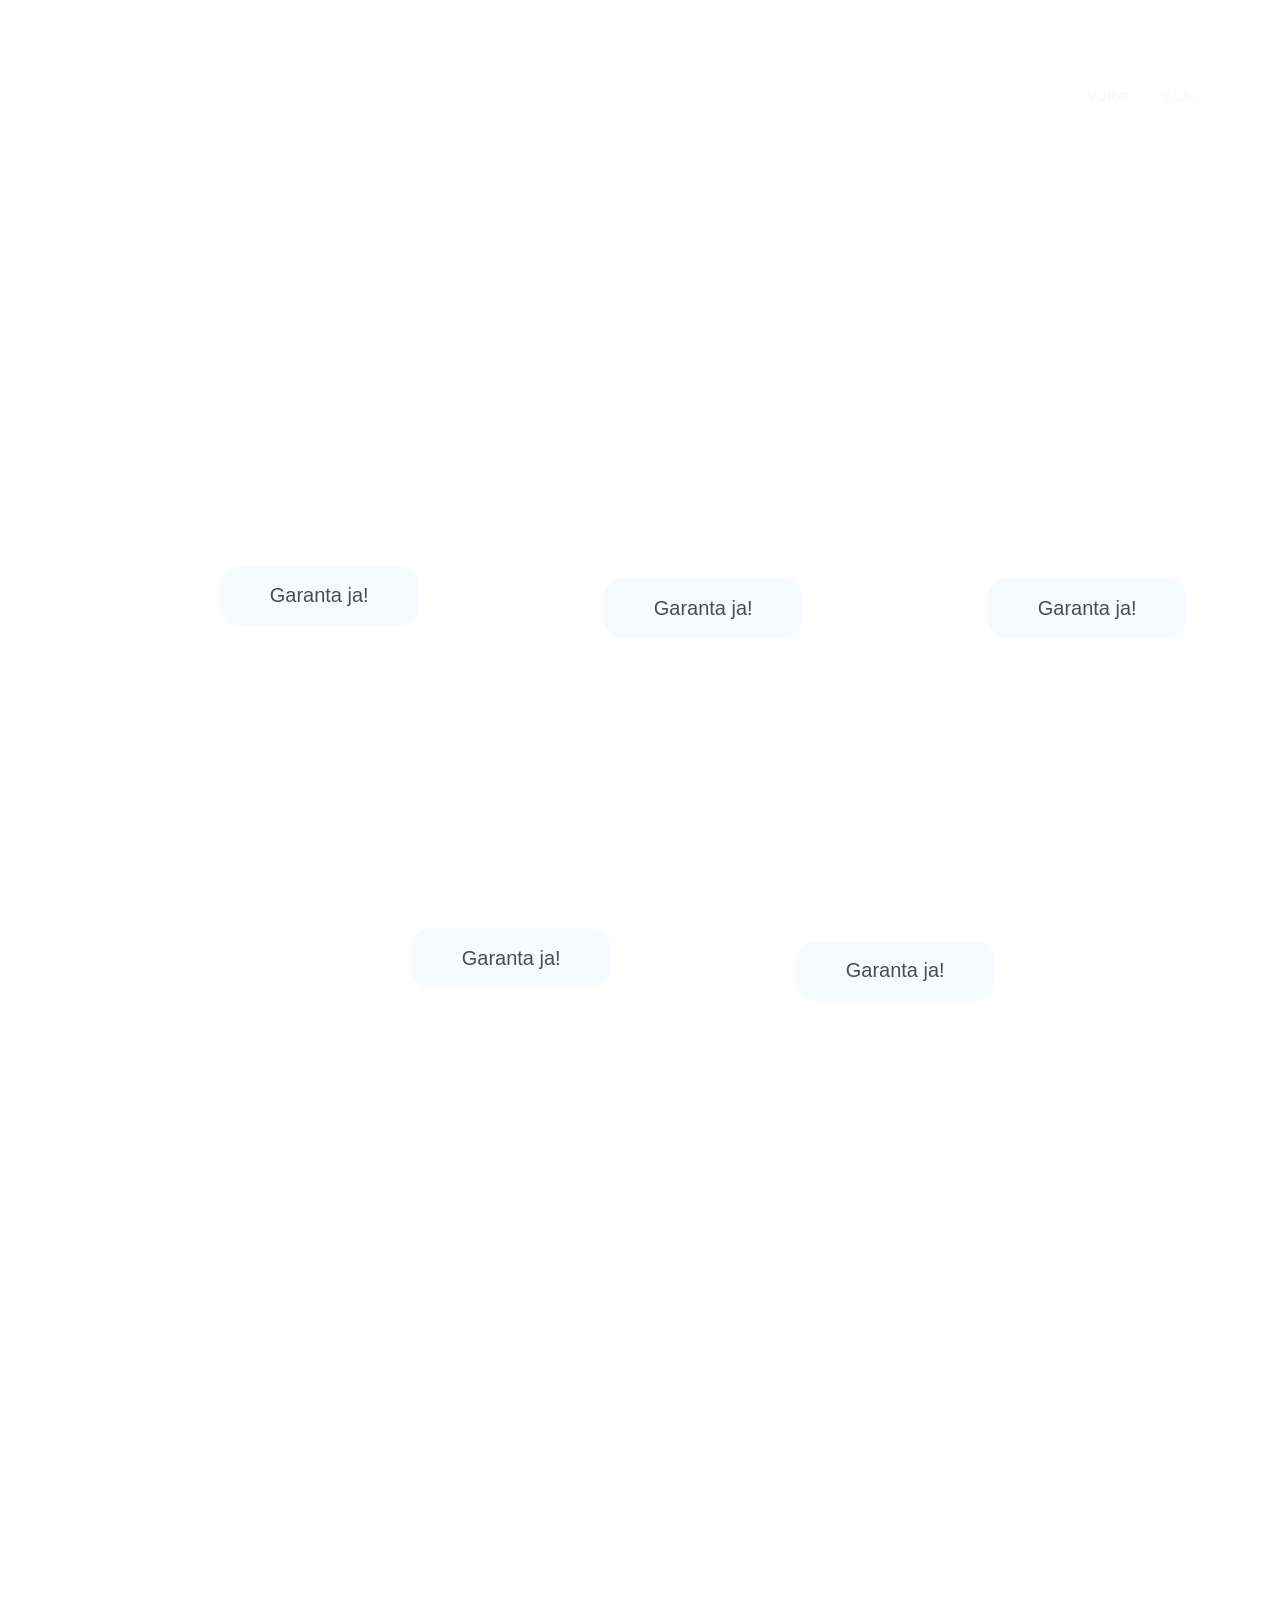
==== orcamento.html @ 90d543da "Add files via upload" ====
<!DOCTYPE html>
<html lang="pt-br">
<head>
    <meta charset="UTF-8">
    <meta name="viewport" content="width=device-width, initial-scale=1.0">
    <link rel="stylesheet" href="orcamento.css">
    <link href="https://fonts.googleapis.com/css2?family=Poppins:ital,wght@0,100;0,200;0,300;0,400;0,500;0,600;0,700;0,800;0,900;1,100;1,200;1,300;1,400;1,500;1,600;1,700;1,800;1,900&display=swap"
    rel="stylesheet">
    <title>MASTER SERVICE - Orçamento</title>
</head>
<body>
    <header>

            <nav>
                <ul>
                    <li><a href="index.html">voltar</a></li>
                    <li><a href="https://wa.me/5515992803358" target="_blank">ajuda</a></li>
                </ul>
            </nav>
    </header>

    <section class="seçao1">
        <div>
            <h1>Orçamentos</h1>
            <div class="divCards">
                <div class="card">     
                    <h3>Carteira A</h3>
                    <h4>R$ 2.000,00</h4>
                    <p>motocicletas e motonetas</p>
                     <button>Garanta ja!</button> 
                </div>
                <div class="card">
                    <h3>Carteira B</h3>
                    <h4>R$ 3.000,00</h4>
                    <p>automóveis de passeios, picapes e vans</p>
                     <button>Garanta ja!</button> 
                </div>
                <div class="card">
                    <h3>Carteira C</h3>
                    <h4>R$ 4.000,00</h4>
                    <p>caminhões e veículos utilitários (acima de 3.500 kg)</p>
                     <button>Garanta ja!</button> 
                </div>
                <div class="card">
                    <h3>Carteira D</h3>
                    <h4>R$ 5.000,00</h4>
                    <p>veículos de transporte coletivo</p>
                     <button>Garanta ja!</button> 
                </div>
                <div class="card">
                    <h3>Carteira E</h3>
                    <h4>R$ 6.000,00</h4>
                    <p>veículos com reboque, trailers ou articulados</p>
                     <button>Garanta ja!</button> 
                </div>
                
            </div>

        </div>
    </section>

    <!-- Seçao de duvidas -->
 <section class="duvidas">
        <h2>Ainda com Duvidas?</h2>
        <p>veja nossos feedbacks</p>
    <div class="feedbacks">
        <div class="feedback">
            <h3>Maria Silva</h3>
            <p>"Excelente serviço! Fiquei muito satisfeita com a qualidade e rapidez do atendimento."</p>
        </div>
        <div class="feedback">
            <h3>João Santos</h3>
            <p>"Recomendo a todos! O orçamento foi justo e o processo foi transparente do início ao fim."</p>
        </div>
        <div class="feedback">
            <h3>Ana Oliveira</h3>
            <p>"Profissionais competentes e atendimento personalizado. Estou muito feliz com o resultado!"</p>
        </div>
        <div class="feedback">
            <h3>Carlos Pereira</h3>
            <p>"Serviço de qualidade e atendimento excelente. Recomendo fortemente!"</p>
        </div>
        <div class="feedback">
            <h3>Fernanda Costa</h3>
            <p>"Fiquei impressionada com a eficiência e o profissionalismo da equipe. Ótimo custo-benefício!"</p>
        </div>
        <div class="feedback">
            <h3>Ricardo Almeida</h3>
            <p>"Excelente experiência! O orçamento foi claro e o serviço foi realizado com perfeição."</p>
        </div>
     </div>
     </section>
     
</body>
</html>
---- orcamento.css ----
.logo{
    width: auto;
    height: 60px;
    border-radius: 10px;
}

body{
   background-image: url("assets/abstract-luxury-gradient-blue-background-smooth-dark-blue-with-black-vignette-studio-banner.jpg");
  background-size: cover; 
  color: white;
  font-family: 'Poppins';
}

button{
    height: 60px;
    width: clamp(150px, 90%, 200px);
    background-color: rgba(240, 248, 255, 0.856);
    opacity: 0.7;
    cursor: pointer;
    transition: all 0.3s;
    border-radius: 20px;
    border: none;
    backdrop-filter: blur(20px);
    font-size: clamp(14px, 4vw, 20px);
    color: #000;


}
button:hover{
    opacity: 1;
    box-shadow: 0 5px 10px ;
}

header{
    display: flex;
    align-items: center;
    padding: 4%;
    position: fixed;
    top: 0;
    right: 0;
    left: auto;
    z-index: 1000;
    gap: 20px;
    width: auto;

    nav ul{
        display: flex;
        gap: 20px;
        list-style-type: none;
        background-color: rgba(255, 255, 255, 0.11);
        padding: 16px 32px;
        border-radius: 8px;
        backdrop-filter: blur(20px);

    }
}

a{
    color: aliceblue;
    text-decoration: none;
    transition: 0.3s;
    opacity: 0.7;
}
a:hover{
    opacity: 1;
}

    .seçao1{
    width: 100%;
        min-height: 100vh;
        display: flex;
        flex-direction: column;
        justify-content: center;
        align-items: center;
        padding: 10% 5%;

        h1{
            display: flex;
            flex-direction: column;
            align-items: center;
            justify-content: center;
            font-size: clamp(28px, 6vw, 40px);
            color: rgb(255, 255, 255);
            text-align: center;
        }
    }
.divCards{
    display: flex;
    flex-wrap: wrap;
    gap: 20px;
    justify-content: center;
    padding: 4%;
    align-items: stretch;
    border-radius: 20px;
    max-width: 1400px;
    
    .card{
        width: 300px;
        min-height: 300px;
        background-color: rgba(255, 255, 255, 0.096);
        padding: 16px 32px;
        border-radius: 20px;
        backdrop-filter: blur(20px);
        display: flex;
        flex-direction: column;
        align-items: center;
        justify-content: center;
        text-align: center;
        transition: transform 0.3s, box-shadow 0.3s;

        img{
            width: 80px;
            height: auto;
            margin-bottom: 16px;
        }
        
        h3 {
            font-size: clamp(16px, 3vw, 20px);
        }
        
        h4 {
            font-size: clamp(20px, 4vw, 24px);
        }
        
        p {
            font-size: clamp(13px, 2vw, 16px);
        }
    }
    
    .card:hover {
        transform: translateY(-5px);
        box-shadow: 0 5px 15px rgba(255, 255, 255, 0.2);
    }
}

.duvidas {
    display: flex;
    flex-direction: column;
    align-items: center;
    gap: 20px;
    padding: 5% 5%;
    
    h2 {
        font-size: clamp(24px, 5vw, 36px);
    }
    
    p {
        font-size: clamp(14px, 2vw, 18px);
    }
}

.feedbacks {
    display: flex;
    flex-wrap: wrap;
    gap: 20px;
    justify-content: center;
    padding: 5%;
    max-width: 1400px;
    
    .feedback {
        width: 100%;
        max-width: 300px;
        background-color: rgba(255, 255, 255, 0.08);
        padding: 20px;
        border-radius: 15px;
        backdrop-filter: blur(20px);
        
        h3 {
            font-size: clamp(14px, 2vw, 18px);
            margin-bottom: 10px;
        }
        
        p {
            font-size: clamp(12px, 1.5vw, 16px);
            line-height: 1.5;
        }
    }
}

.perguntas{
    display: none;
}

/* RESPONSIVIDADE - TABLET */
@media (max-width: 1024px) {
    .divCards .card {
        width: 280px;
    }
}

/* RESPONSIVIDADE - MOBILE */
@media (max-width: 768px) {
    button {
        width: 85%;
        max-width: 250px;
        height: auto;
        padding: 12px 20px;
        font-size: 16px;
    }
    
    .logo {
        width: 50px;
        height: 50px;
    }
    
    header {
        padding: 3% 4%;
        right: 0;
        left: auto;
        width: auto;
    }
    
    nav ul {
        gap: 10px;
        padding: 10px 16px;
        font-size: 14px;
        flex-direction: column;
        align-items: center;
        justify-content: space-between;
    }
    
    .seçao1 {
        padding: 100px 5% 5% 5%;
    }
    
    .seçao1 h1 {
        font-size: 28px;
    }
    
    .divCards {
        flex-direction: column;
        align-items: center;
        padding: 5%;
        gap: 15px;
    }
    
    .divCards .card {
        width: 100%;
        max-width: 300px;
        padding: 20px 16px;
    }
    
    .feedbacks {
        flex-direction: column;
        align-items: center;
        gap: 15px;
    }
    
    .feedbacks .feedback {
        width: 100%;
    }
}

/* RESPONSIVIDADE - MOBILE PEQUENO */
@media (max-width: 480px) {
    button {
        width: 100%;
        font-size: 14px;
        padding: 10px 16px;
    }
    
    header {
        padding: 2% 3%;
        right: 0;
        left: auto;
        width: auto;
    }

    
    .seçao1 {
        padding: 80px 5% 5% 5%;
    }
    
    .seçao1 h1 {
        font-size: 22px;
    }
    
    .divCards {
        padding: 3%;
    }
    
    .divCards .card {
        width: 100%;
        min-height: auto;
        padding: 15px 12px;
    }
    
    .duvidas {
        padding: 5% 3%;
    }
    
    .feedbacks {
        padding: 3%;
        gap: 10px;
    }
    
    .feedbacks .feedback {
        padding: 15px;
    }
}
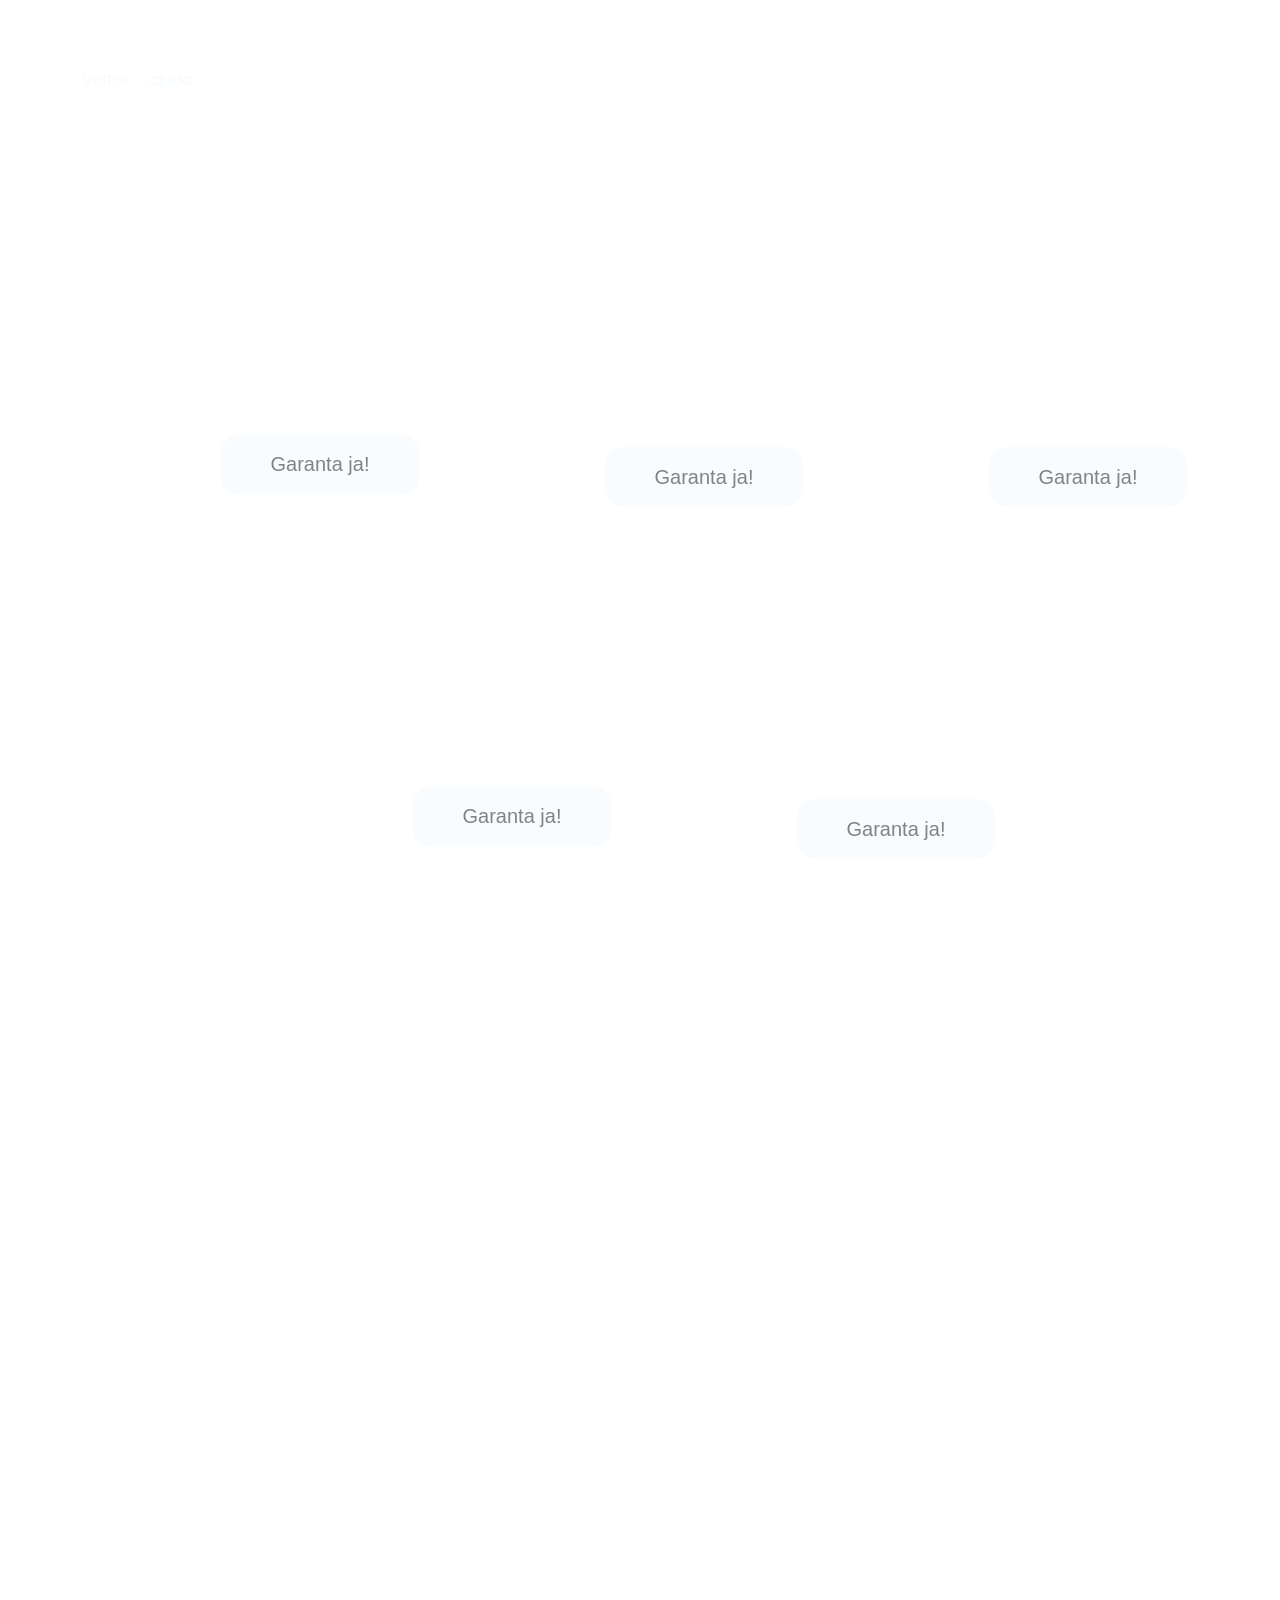
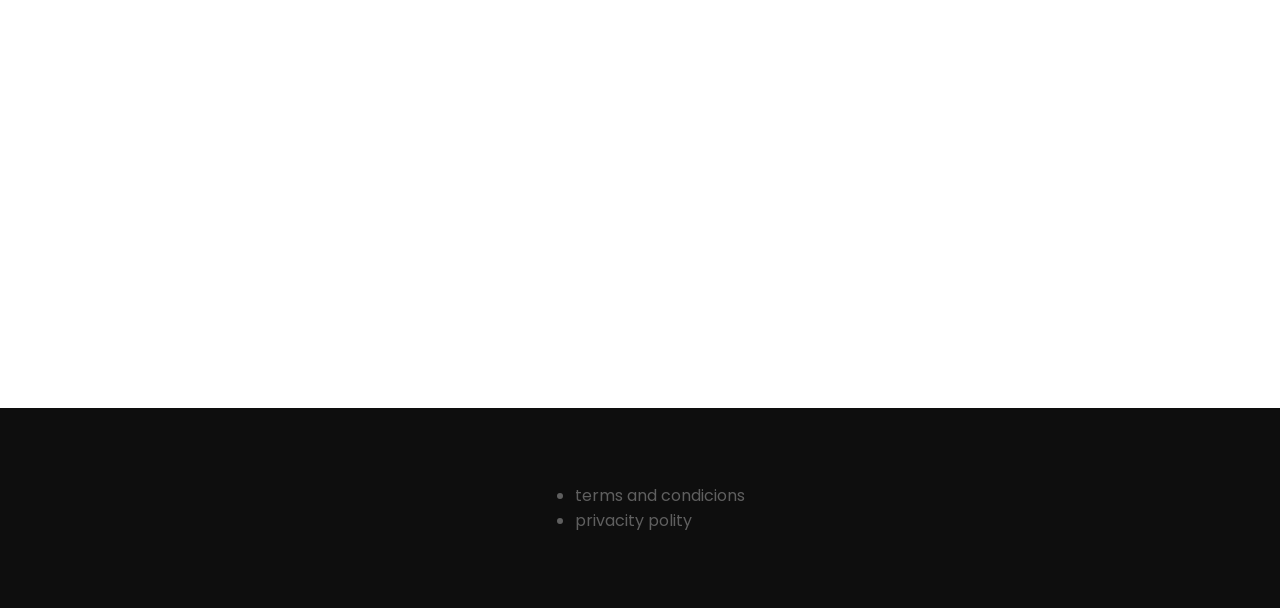
==== commit b065d42b: "Add files via upload" ====
--- a/orcamento.html
+++ b/orcamento.html
@@ -21,37 +21,38 @@
 
     <section class="seçao1">
         <div>
-            <h1>Orçamentos</h1>
+            <h2 class="titulo">Orçamentos</h2>
             <div class="divCards">
                 <div class="card">     
                     <h3>Carteira A</h3>
                     <h4>R$ 2.000,00</h4>
                     <p>motocicletas e motonetas</p>
-                     <button>Garanta ja!</button> 
-                </div>
+                <a href="https://wa.me/5515992803358?text=Olá,%20gostaria%20de%20solicitar%20um%20orçamento%20da%20carteira%20A" target="_blank"><button></li>Garanta ja!</button></a>
+                </div>              
                 <div class="card">
                     <h3>Carteira B</h3>
                     <h4>R$ 3.000,00</h4>
                     <p>automóveis de passeios, picapes e vans</p>
-                     <button>Garanta ja!</button> 
-                </div>
+<a href="https://wa.me/5515992803358?text=Olá,%20gostaria%20de%20solicitar%20um%20orçamento%20da%20carteira%20B" target="_blank"><button></li>Garanta ja!</button></a>  
+            </div>
                 <div class="card">
                     <h3>Carteira C</h3>
                     <h4>R$ 4.000,00</h4>
                     <p>caminhões e veículos utilitários (acima de 3.500 kg)</p>
-                     <button>Garanta ja!</button> 
-                </div>
+<a href="https://wa.me/5515992803358?text=Olá,%20gostaria%20de%20solicitar%20um%20orçamento%20da%20carteira%20C" target="_blank"><button></li>Garanta ja!</button></a>
+                </div>               
                 <div class="card">
                     <h3>Carteira D</h3>
                     <h4>R$ 5.000,00</h4>
                     <p>veículos de transporte coletivo</p>
-                     <button>Garanta ja!</button> 
+                    <a href="https://wa.me/5515992803358?text=Olá,%20gostaria%20de%20solicitar%20um%20orçamento%20da%20carteira%20D" target="_blank"><button></li>Garanta ja!</button></a>
+             
                 </div>
                 <div class="card">
                     <h3>Carteira E</h3>
                     <h4>R$ 6.000,00</h4>
                     <p>veículos com reboque, trailers ou articulados</p>
-                     <button>Garanta ja!</button> 
+                     <a href="https://wa.me/5515992803358?text=Olá,%20gostaria%20de%20solicitar%20um%20orçamento%20da%20carteira%20E" target="_blank"><button></li>Garanta ja!</button></a>
                 </div>
                 
             </div>
@@ -90,6 +91,17 @@
         </div>
      </div>
      </section>
+
+<!-- FOOTER -->
+     <section class="footer">
+        <footer>
+           <ul>
+            <li>terms and condicions</li>
+            <li>privacity polity</li>
+           </ul>
+        </footer>
+     </section>
+     
      
 </body>
 </html>
--- a/orcamento.css
+++ b/orcamento.css
@@ -1,3 +1,8 @@
+*{
+    margin: 0;
+}
+
+
 .logo{
     width: auto;
     height: 60px;
@@ -5,15 +10,16 @@
 }
 
 body{
-   background-image: url("assets/abstract-luxury-gradient-blue-background-smooth-dark-blue-with-black-vignette-studio-banner.jpg");
-  background-size: cover; 
+   background-image: url("assets/abstract-luxury-gradient-blue-background-smooth-dark-blue-with-black-vignette-studio-banner.jpg"); 
   color: white;
   font-family: 'Poppins';
+  width: 100%;
+  min-height: 100vh;
 }
 
 button{
     height: 60px;
-    width: clamp(150px, 90%, 200px);
+    width: 200PX;
     background-color: rgba(240, 248, 255, 0.856);
     opacity: 0.7;
     cursor: pointer;
@@ -36,9 +42,7 @@
     align-items: center;
     padding: 4%;
     position: fixed;
-    top: 0;
-    right: 0;
-    left: auto;
+
     z-index: 1000;
     gap: 20px;
     width: auto;
@@ -73,6 +77,7 @@
         justify-content: center;
         align-items: center;
         padding: 10% 5%;
+        gap: 20px;
 
         h1{
             display: flex;
@@ -93,6 +98,7 @@
     align-items: stretch;
     border-radius: 20px;
     max-width: 1400px;
+
     
     .card{
         width: 300px;
@@ -155,7 +161,6 @@
     gap: 20px;
     justify-content: center;
     padding: 5%;
-    max-width: 1400px;
     
     .feedback {
         width: 100%;
@@ -181,120 +186,51 @@
     display: none;
 }
 
-/* RESPONSIVIDADE - TABLET */
-@media (max-width: 1024px) {
-    .divCards .card {
-        width: 280px;
-    }
-}
-
-/* RESPONSIVIDADE - MOBILE */
+.footer{
+    display: flex;
+    background-color: rgb(14, 14, 14);
+    width: auto;
+    height: 20vh;
+    flex-direction: row;
+    align-items: center;
+    justify-content: center;
+    padding: 10px;
+    gap: 10px;
+    color: rgba(255, 255, 255, 0.336);
+}
+
 @media (max-width: 768px) {
-    button {
-        width: 85%;
-        max-width: 250px;
-        height: auto;
-        padding: 12px 20px;
-        font-size: 16px;
-    }
-    
-    .logo {
-        width: 50px;
-        height: 50px;
-    }
-    
-    header {
-        padding: 3% 4%;
-        right: 0;
-        left: auto;
-        width: auto;
-    }
-    
-    nav ul {
-        gap: 10px;
-        padding: 10px 16px;
-        font-size: 14px;
+
+    .divCards{
         flex-direction: column;
-        align-items: center;
-        justify-content: space-between;
-    }
-    
-    .seçao1 {
-        padding: 100px 5% 5% 5%;
-    }
-    
-    .seçao1 h1 {
-        font-size: 28px;
-    }
-    
-    .divCards {
-        flex-direction: column;
-        align-items: center;
-        padding: 5%;
-        gap: 15px;
-    }
-    
-    .divCards .card {
-        width: 100%;
-        max-width: 300px;
-        padding: 20px 16px;
-    }
-    
-    .feedbacks {
-        flex-direction: column;
-        align-items: center;
-        gap: 15px;
-    }
-    
-    .feedbacks .feedback {
-        width: 100%;
-    }
-}
-
-/* RESPONSIVIDADE - MOBILE PEQUENO */
-@media (max-width: 480px) {
-    button {
-        width: 100%;
-        font-size: 14px;
-        padding: 10px 16px;
-    }
-    
-    header {
-        padding: 2% 3%;
-        right: 0;
-        left: auto;
-        width: auto;
-    }
-
-    
-    .seçao1 {
-        padding: 80px 5% 5% 5%;
-    }
-    
-    .seçao1 h1 {
-        font-size: 22px;
-    }
-    
-    .divCards {
-        padding: 3%;
-    }
-    
-    .divCards .card {
-        width: 100%;
-        min-height: auto;
-        padding: 15px 12px;
-    }
-    
-    .duvidas {
-        padding: 5% 3%;
-    }
-    
-    .feedbacks {
-        padding: 3%;
-        gap: 10px;
-    }
-    
-    .feedbacks .feedback {
-        padding: 15px;
-    }
+    
+    }
+
+    .card{
+        max-width: 70%;
+        height: 40%;
+        min-height: 250px;
+    }
+
+    nav{
+        max-width: 95%;
+        height: 70%;
+        font-size: 0.90rem;
+        z-index: 1000;
+    }
+
+    .titulo{
+        display: none;
+    }
+
+    footer{
+        font-size: 0.60rem;
+    }
+
+    .footer{
+        height: 50%;
+    }
+
+    
+
 }
